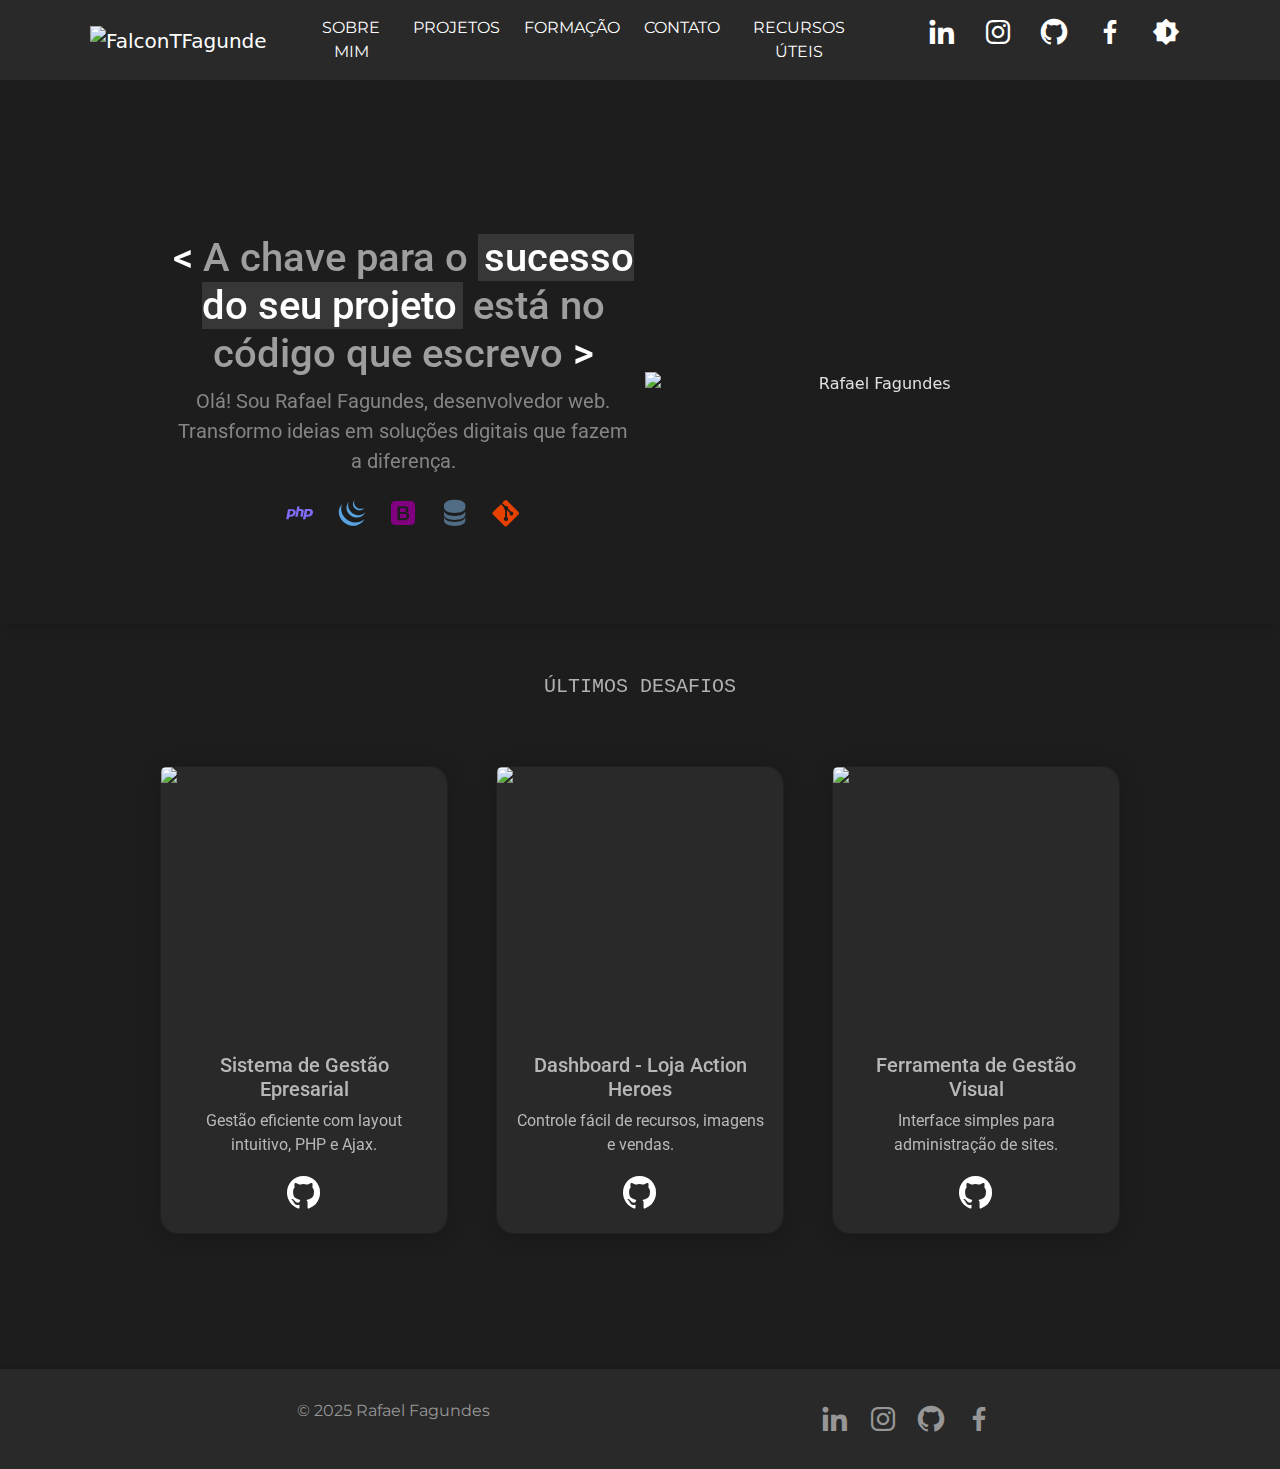
==== index.html @ e162c9b9 "Criando logica de transição páginas de forma limpa, organizando código" ====
<!DOCTYPE html>
<html lang="pt-BR">

<head>
  <meta charset="UTF-8">
  <meta name="viewport" content="width=device-width, initial-scale=1.0">
  <title>Fagundes</title>

  <!-- link font Montserrat -->
  <link href="https://fonts.googleapis.com/css2?family=Montserrat:wght@400;600&display=swap" rel="stylesheet">

  <!-- link font roboto -->
  <link href="https://fonts.googleapis.com/css2?family=Roboto:wght@400;500;700&display=swap" rel="stylesheet">

  <!-- boxicons -->
  <link href='https://unpkg.com/boxicons@2.1.4/css/boxicons.min.css' rel='stylesheet'>

  <!-- AOS Animation -->
  <link href="https://unpkg.com/aos@2.3.1/dist/aos.css" rel="stylesheet">

  <!-- link favicon rafael.f -->
  <link rel="shortcut icon" href="./assets/icons/Rafael-Fagundes-Icone.ico" type="image/x-icon">

  <!-- Link Booststrap css-->
  <link href="https://cdn.jsdelivr.net/npm/bootstrap@5.3.3/dist/css/bootstrap.min.css" rel="stylesheet"
    integrity="sha384-QWTKZyjpPEjISv5WaRU9OFeRpok6YctnYmDr5pNlyT2bRjXh0JMhjY6hW+ALEwIH" crossorigin="anonymous">

  <!-- link css -->
  <link rel="stylesheet" href="assets/css/style.css">
</head>

<body class="dark-mode">

  <header class="container-fluid" style="background-color: black;">
    <div class="container text-center" style="background-color: black;">
      <nav class="navbar navbar-expand-lg navbar-dark p-2">
        <a class="navbar-brand" href="/my-portfolio/index.html">
          <img src="assets/img/falconImg.png" alt="FalconTFagundes" height="70" width="70">
        </a>
        <button class="navbar-toggler" type="button" data-bs-toggle="collapse" data-bs-target="#navbarNav"
          aria-controls="navbarNav" aria-expanded="false" aria-label="Toggle navigation">
          <span class="navbar-toggler-icon"></span>
        </button>
        <div class="collapse navbar-collapse justify-content-center" id="navbarNav">
          <ul class="navbar-nav p-2">
            <li class="nav-item ms-4">
              <a class="navTitles" href="#sobre" onclick="">SOBRE MIM</a>
            </li>
            <li class="nav-item ms-4">
              <a class="navTitles" href="#projetos" onclick="">PROJETOS</a>
            </li>
            <li class="nav-item ms-4">
              <a class="navTitles" href="#serviços" onclick="">FORMAÇÃO</a>
            </li>
            <li class="nav-item ms-4">
              <a class="navTitles" href="#contato" onclick="">CONTATO</a>
            </li>
            <li class="nav-item ms-4 me-5">
              <a class="navTitles" href="pages/recursos.html" onclick="">RECURSOS ÚTEIS </a>
            </li>
            <li class="nav-item ms-4">
              <a class="navTitles" href="https://www.linkedin.com/in/rafael-fagundes-518974258" target="_blank"
                onclick="successTransition('Linkedin', event)">
                <i class='bx bxl-linkedin fs-2'></i>
              </a>
            </li>
            <li class="nav-item ms-4">
              <a class="navTitles " href="https://www.instagram.com/fagundes.icm/?hl=pt-br" target="_blank"
                onclick="successTransition('Instagram', event)">
                <i class='bx bxl-instagram fs-2'></i>
              </a>
            </li>
            <li class="nav-item ms-4">
              <a class="navTitles" href="https://github.com/FalconTFagundes" target="_blank"
                onclick="successTransition('Github', event)">
                <i class='bx bxl-github fs-2'></i>
              </a>
            </li>
            <li class="nav-item ms-4">
              <a class="navTitles" href="https://www.facebook.com/profile.php?id=100013959692622" target="_blank"
                onclick="successTransition('Facebook', event)">
                <i class='bx bxl-facebook fs-2'></i>
              </a>
            </li>
            <li class="nav-item ms-4">
              <i id="toggle-dark-mode" class='bx bxs-brightness-half fs-2 navTitles'></i>
            </li>
          </ul>
        </div>
      </nav>
    </div>
  </header>

  <main>
    <div class="container-fluid shadow-custom">
      <div class="container text-center">
        <div class="row">
          <div class="col">
            <div class="hero-section">
              <div class="hero-text text-center" data-aos="zoom-out" data-aos-duration="3000" data-aos-delay="1000">
                <h1 class="fs-1 fs-md-3">
                  <span class="spanCentral" style="color: gray;">
                    < </span> A chave para o <span
                        style="background-color: rgba(66, 66, 66, 0.73); padding: 0 6px; color: white;">sucesso do seu
                        projeto</span> está no código que escrevo <span class="spanCentral" style="color: gray;"> >
                      </span>
                </h1>
                <p class="fs-5">Olá! Sou Rafael Fagundes, desenvolvedor web. Transformo ideias em soluções digitais que
                  fazem a diferença.</p>
                <span class="badge" style="color:rgb(126, 108, 247); background: none;"><i
                    class='bx bxl-php fs-2'></i></span>
                <span class="badge" style="color:rgb(89, 164, 224); background: none;"><i
                    class='bx bxl-jquery fs-2'></i></span>
                <span class="badge" style="color: purple; background: none;"><i
                    class='bx bxl-bootstrap fs-2'></i></span>
                <span class="badge" style="color:rgb(81, 109, 134); background: none;"><i
                    class='bx bxs-data fs-2'></i></span>
                <span class="badge" style="color:rgb(231, 65, 0); background: none;"><i
                    class='bx bxl-git fs-2'></i></span>

              </div>
              <div class="hero-image moving-element" data-aos="fade-up" data-aos-duration="3000" data-aos-delay="1050">
                <img src="assets/img/rafaelFagundes.png" alt="Rafael Fagundes" class="img-fluid">
              </div>
            </div>
          </div>
        </div>
      </div>
    </div>

    <p class="font-monospace fs-5 mt-5 text-center text-custom" data-aos="fade-up" data-aos-duration="1000"> ÚLTIMOS
      DESAFIOS </p>

    <!-- card projetos recentes -->
    <div class="container projetosRecentes text-center d-flex justify-content-center">
      <div class="row">
        <div class="col g-5">
          <div class="card custom-card" style="width: 18rem;" data-aos="zoom-out" data-aos-duration="2000"
            data-aos-delay="300">
            <img src="assets/img/projects/divinoSabor.png" class="card-img-top" alt="...">
            <div class="card-body">
              <h5 class="card-title">Sistema de Gestão Epresarial</h5>
              <p class="card-text">Gestão eficiente com layout intuitivo, PHP e Ajax.</p>
              <a href="https://github.com/FalconTFagundes/tcc-DivinoSabor" target="_blank">
                <i class='bx bxl-github fs-1 gitCard'></i>
              </a>
            </div>
          </div>
        </div>
        <div class="col g-5">
          <div class="card custom-card" style="width: 18rem;" data-aos="zoom-out" data-aos-duration="2000"
            data-aos-delay="300">
            <img src="assets/img/projects/actionHeroes.PNG" class="card-img-top" alt="...">
            <div class="card-body">
              <h5 class="card-title">Dashboard - Loja Action Heroes</h5>
              <p class="card-text">Controle fácil de recursos, imagens e vendas.</p>
              <a href="https://github.com/FalconTFagundes/actionHeroes-AND-dashboard" target="_blank">
                <i class='bx bxl-github fs-1 gitCard'></i>
              </a>
            </div>
          </div>
        </div>
        <div class="col g-5">
          <div class="card custom-card" style="width: 18rem;" data-aos="zoom-out" data-aos-duration="2000"
            data-aos-delay="300">
            <img src="assets/img/projects/dashboardAjax.PNG" class="card-img-top" alt="...">
            <div class="card-body">
              <h5 class="card-title">Ferramenta de Gestão Visual</h5>
              <p class="card-text">Interface simples para administração de sites.</p>
              <a href="https://github.com/FalconTFagundes/AJAX-Dashboard" target="_blank">
                <i class='bx bxl-github fs-1 gitCard'></i>
              </a>
            </div>
          </div>
        </div>
      </div>
    </div>
  </main>



  <footer class="text-justify ">
    <div class="container">
      <p class="footer-contet">&copy; 2025 Rafael Fagundes</p>
    </div>

    <!-- Ícones sociais -->
    <div class="social-links" id="social-links-id">
      <a class="social-links" href="https://www.linkedin.com/in/rafael-fagundes-518974258" target="_blank"
        onclick="successTransition('Linkedin', event)">
        <i class='bx bxl-linkedin fs-2'></i>
      </a>
      <a class="social-links" href="https://www.instagram.com/fagundes.icm/?hl=pt-br" target="_blank"
        onclick="successTransition('Instagram', event)">
        <i class='bx bxl-instagram fs-2 ms-3'></i>
      </a>
      <a class="social-links" href="https://github.com/FalconTFagundes" target="_blank"
        onclick="successTransition('Github', event)">
        <i class='bx bxl-github fs-2 ms-3'></i>
      </a>
      <a class="social-links" href="https://www.facebook.com/profile.php?id=100013959692622" target="_blank"
        onclick="successTransition('Facebook', event)">
        <i class='bx bxl-facebook fs-2 ms-3'></i>
      </a>
    </div>
  </footer>




  <!-- JS -->
  <script src="assets/js/func.js"></script>

  <!-- Linkk bootstrap js + popper -->
  <script src="https://cdn.jsdelivr.net/npm/@popperjs/core@2.11.8/dist/umd/popper.min.js"
    integrity="sha384-I7E8VVD/ismYTF4hNIPjVp/Zjvgyol6VFvRkX/vR+Vc4jQkC+hVqc2pM8ODewa9r"
    crossorigin="anonymous"></script>
  <script src="https://cdn.jsdelivr.net/npm/bootstrap@5.3.3/dist/js/bootstrap.min.js"
    integrity="sha384-0pUGZvbkm6XF6gxjEnlmuGrJXVbNuzT9qBBavbLwCsOGabYfZo0T0to5eqruptLy"
    crossorigin="anonymous"></script>

  <!-- sweetalert -->
  <script src="https://cdn.jsdelivr.net/npm/sweetalert2@11"></script>

  <!-- AOS Animation JS -->
  <script src="https://unpkg.com/aos@2.3.1/dist/aos.js"></script>

  <!-- Iniciando o AOS Animation -->
  <script>
    AOS.init(); 
  </script>

</body>

</html>
---- assets/css/style.css ----
/* modo escuro */
body.dark-mode {
  background-color: #121212f3;
  color: #e0e0e0;
}

body.dark-mode .navTitles{
  color: rgb(255, 255, 255);
}

body.dark-mode .navTitles:hover{
    color: rgb(105, 105, 105) !important;

}
body.dark-mode header {
  background-color: rgb(41, 41, 41) !important;
}

body.dark-mode header .container {
  background-color: rgb(41, 41, 41) !important;
}


body.dark-mode nav{
  background-color: rgb(41, 41, 41) !important;
}


body.dark-mode .navTitles:hover {
  color: rgb(226, 226, 226);
}

body.dark-mode .hero-text {
  color: rgb(133, 133, 133);

}

body.dark-mode .hero-text h1 {
  color: rgb(158, 158, 158);
}

body.dark-mode .hero-text .spanCentral{
  color: white !important;
}

body.dark-mode .custom-card{
  background-color: rgb(41, 41, 41) !important;
}

body.dark-mode .card-title {
 color: rgb(184, 184, 184) !important;
}

body.dark-mode .card-text {
  color: rgb(184, 184, 184) !important;
 }
 
body.dark-mode .gitCard{
  color: white;
  transition-duration: 0.3s;
}

body.dark-mode .gitCard:hover{
  color: gray;
  transition-duration: 0.3s;
}

body.dark-mode footer{
  background-color: rgb(41, 41, 41) !important;
}

body.dark-mode footer .social-links:hover{
  color: white;
}

/* fim modo escuro */

@keyframes fadeDescendo {
  from {
    opacity: 0;
    transform: translateY(-120px);
  }

  to {
    opacity: 1;
    transform: translateY(0);
  }
}


@keyframes fadeLado {
  from {
    opacity: 0;
    transform: translateX(-500px);
    
  }

  to {
    opacity: 1;
    transform: translateX(0);
  }
}


header {
  animation: fadeDescendo 2s ease;
  
}



.navTitles {
  color: rgb(255, 255, 255);
  transition-duration: 0.3s;
  font-size: medium;
  outline: none;
  text-decoration: none;
  font-family: 'Montserrat', sans-serif;
}



.navTitles:hover {
  color: rgb(146, 142, 142);
}


.navbar-brand img {
  transition: transform 0.3s ease, filter 0.3s ease;
}

.navbar-brand img:hover {
  filter: brightness(0.6);
}

.hero-section {
  display: flex;
  align-items: center;
  height: 30rem;
  padding: 0 8%;
  overflow: hidden;
  margin-top: 4rem; 

}

.shadow-custom {
  box-shadow: 0px 5px 10px -5px rgba(0, 0, 0, 0.3);
}


.custom-card{
  box-shadow: 0 2px 20px rgba(0, 0, 0, 0.2);
  border-radius: 2vh;
}



.hero-image {
  flex: 1;
  display: flex;
  justify-content: center;
  align-items: center;
  border-radius: 15px;


}

.hero-image img {
  width: 100%;
  height: 100%;
  object-fit: cover;



}

.hero-text {
  flex: 1;
  margin-right: 1%;
  color: rgb(122, 122, 122);
  font-family: 'Roboto', sans-serif;
}

.hero-text h1 {
  color: rgb(0, 0, 0);
}


footer {
  background-color: rgb(247, 245, 245);
  box-shadow: 0 -2px 4px rgba(0, 0, 0, 0.1);
  display: flex;
  justify-content: space-between; 
  align-items: center; 
  padding: 30px 15px;
  margin-top: 15vh;

}

footer .social-links {
  display: flex;
  color: rgb(151, 151, 151);
  text-decoration: none;
  transition-duration: 0.3s;

 
}

footer .social-links:hover{
  color: rgb(0, 0, 0);
  transition-duration: 0.3s;
}

footer p {
  font-family: 'Montserrat', sans-serif;
  color: rgb(151, 151, 151);
  width: 40%;
}

.footer-contet{
  margin-left: 30vh;
}

#social-links-id{
  margin-right: 30vh;

}

.text-custom{
  color: rgb(177, 177, 177);
}

.card-img-top {
  height: 30vh; 
  width: auto;
  object-fit:contain; 
}

.projetosRecentes{
  font-family: 'Roboto', sans-serif;
}

.projetosRecentes a{
  color: black;
  transition-duration: 0.3s;

}

.projetosRecentes a:hover{
  color: rgb(116, 116, 116);
  transition-duration: 0.3s;
}
@keyframes pulso {
  0% {
    transform: scale(1);
  }
  50% {
    transform: scale(1.2);
  }
  100% {
    transform: scale(1);
  }
}

.badge {
  display: inline-block;
  animation: pulso 1.5s ease-in-out infinite;
}
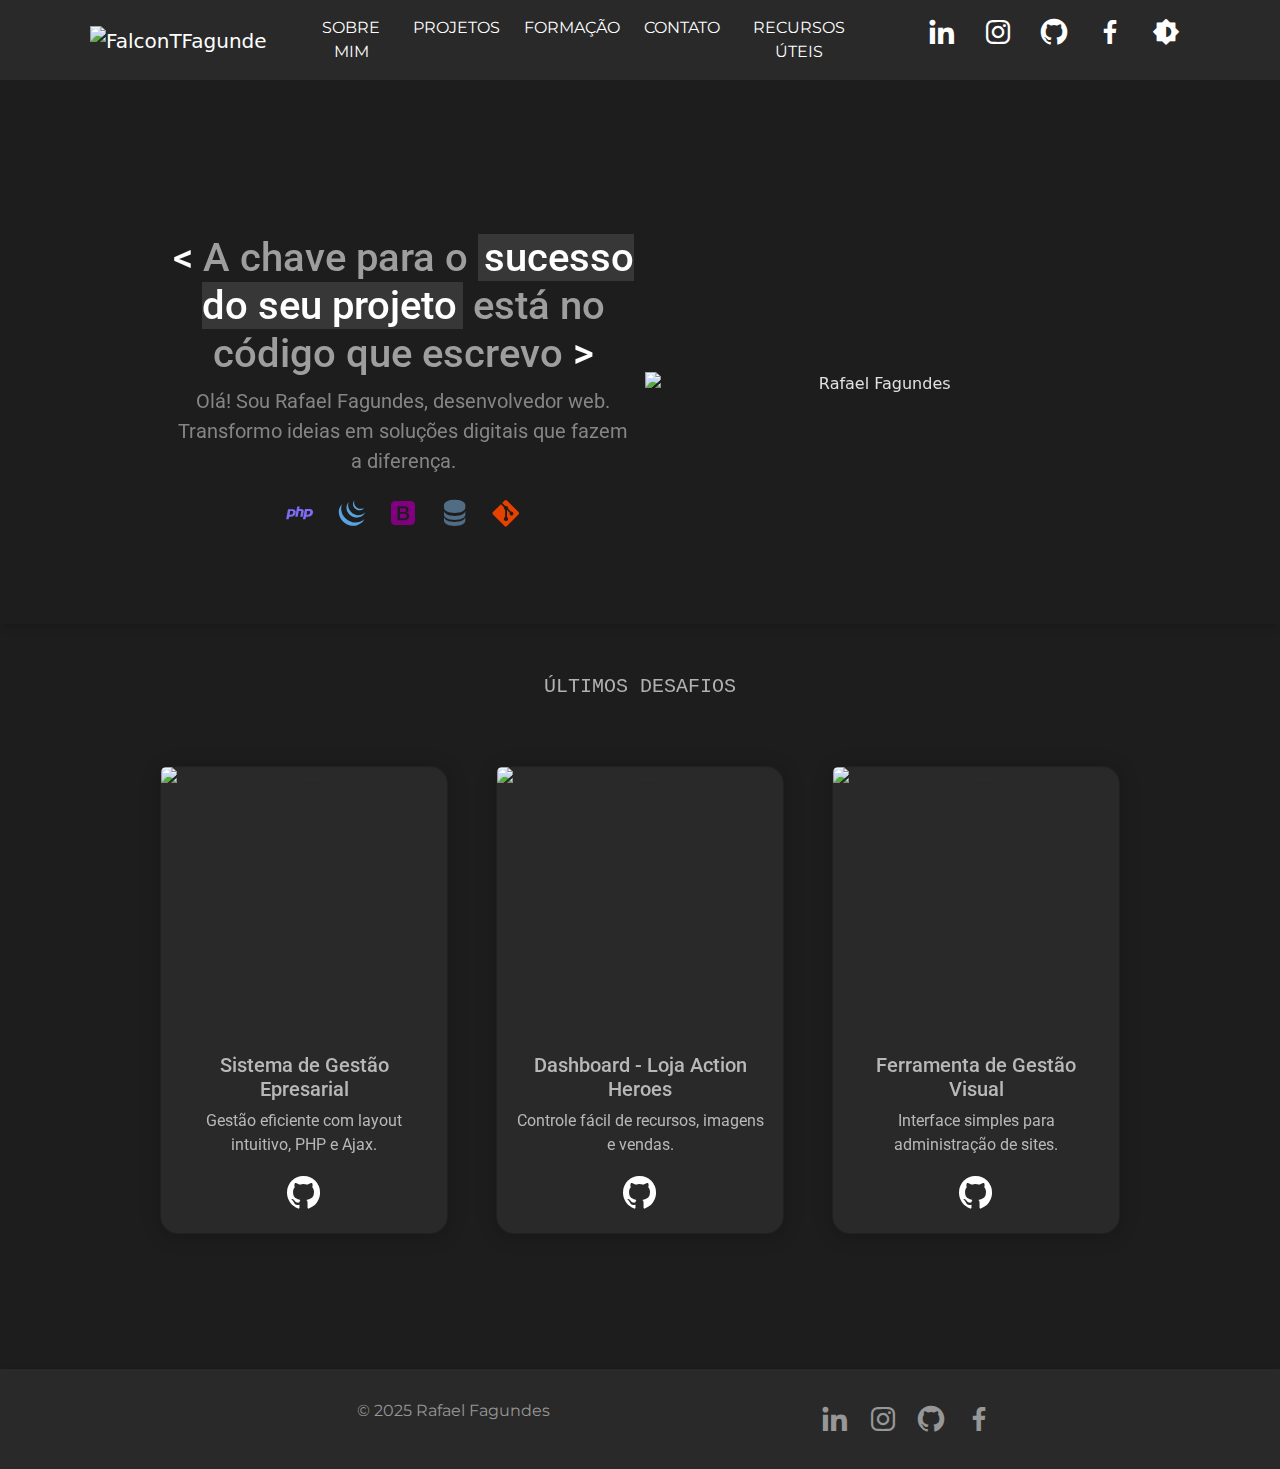
==== commit c9555b42: "corrigindo detalhes" ====
--- a/index.html
+++ b/index.html
@@ -44,16 +44,16 @@
         <div class="collapse navbar-collapse justify-content-center" id="navbarNav">
           <ul class="navbar-nav p-2">
             <li class="nav-item ms-4">
-              <a class="navTitles" href="#sobre" onclick="">SOBRE MIM</a>
-            </li>
-            <li class="nav-item ms-4">
-              <a class="navTitles" href="#projetos" onclick="">PROJETOS</a>
-            </li>
-            <li class="nav-item ms-4">
-              <a class="navTitles" href="#serviços" onclick="">FORMAÇÃO</a>
-            </li>
-            <li class="nav-item ms-4">
-              <a class="navTitles" href="#contato" onclick="">CONTATO</a>
+              <a class="navTitles" href="pages/sobre.html" onclick="">SOBRE MIM</a>
+            </li>
+            <li class="nav-item ms-4">
+              <a class="navTitles" href="pages/projetos.html" onclick="">PROJETOS</a>
+            </li>
+            <li class="nav-item ms-4">
+              <a class="navTitles" href="pages/formacao.html" onclick="">FORMAÇÃO</a>
+            </li>
+            <li class="nav-item ms-4">
+              <a class="navTitles" href="pages/contato.html" onclick="">CONTATO</a>
             </li>
             <li class="nav-item ms-4 me-5">
               <a class="navTitles" href="pages/recursos.html" onclick="">RECURSOS ÚTEIS </a>
@@ -179,13 +179,13 @@
 
 
 
-  <footer class="text-justify ">
-    <div class="container">
+  <footer>
+    <div class="container" style="text-align: center;">
       <p class="footer-contet">&copy; 2025 Rafael Fagundes</p>
     </div>
 
     <!-- Ícones sociais -->
-    <div class="social-links" id="social-links-id">
+    <div class="social-links" id="social-links-id" style="display: flex; justify-content: center; align-items: center;">
       <a class="social-links" href="https://www.linkedin.com/in/rafael-fagundes-518974258" target="_blank"
         onclick="successTransition('Linkedin', event)">
         <i class='bx bxl-linkedin fs-2'></i>
@@ -203,7 +203,7 @@
         <i class='bx bxl-facebook fs-2 ms-3'></i>
       </a>
     </div>
-  </footer>
+</footer>
 
 
 
--- a/assets/css/style.css
+++ b/assets/css/style.css
@@ -4,14 +4,15 @@
   color: #e0e0e0;
 }
 
-body.dark-mode .navTitles{
+body.dark-mode .navTitles {
   color: rgb(255, 255, 255);
 }
 
-body.dark-mode .navTitles:hover{
-    color: rgb(105, 105, 105) !important;
-
-}
+body.dark-mode .navTitles:hover {
+  color: rgb(105, 105, 105) !important;
+
+}
+
 body.dark-mode header {
   background-color: rgb(41, 41, 41) !important;
 }
@@ -21,7 +22,7 @@
 }
 
 
-body.dark-mode nav{
+body.dark-mode nav {
   background-color: rgb(41, 41, 41) !important;
 }
 
@@ -39,37 +40,37 @@
   color: rgb(158, 158, 158);
 }
 
-body.dark-mode .hero-text .spanCentral{
+body.dark-mode .hero-text .spanCentral {
   color: white !important;
 }
 
-body.dark-mode .custom-card{
+body.dark-mode .custom-card {
   background-color: rgb(41, 41, 41) !important;
 }
 
 body.dark-mode .card-title {
- color: rgb(184, 184, 184) !important;
+  color: rgb(184, 184, 184) !important;
 }
 
 body.dark-mode .card-text {
   color: rgb(184, 184, 184) !important;
- }
- 
-body.dark-mode .gitCard{
+}
+
+body.dark-mode .gitCard {
   color: white;
   transition-duration: 0.3s;
 }
 
-body.dark-mode .gitCard:hover{
+body.dark-mode .gitCard:hover {
   color: gray;
   transition-duration: 0.3s;
 }
 
-body.dark-mode footer{
-  background-color: rgb(41, 41, 41) !important;
-}
-
-body.dark-mode footer .social-links:hover{
+body.dark-mode footer {
+  background-color: rgb(41, 41, 41) !important;
+}
+
+body.dark-mode footer .social-links:hover {
   color: white;
 }
 
@@ -92,7 +93,7 @@
   from {
     opacity: 0;
     transform: translateX(-500px);
-    
+
   }
 
   to {
@@ -104,9 +105,8 @@
 
 header {
   animation: fadeDescendo 2s ease;
-  
-}
-
+
+}
 
 
 .navTitles {
@@ -119,7 +119,6 @@
 }
 
 
-
 .navTitles:hover {
   color: rgb(146, 142, 142);
 }
@@ -132,6 +131,18 @@
 .navbar-brand img:hover {
   filter: brightness(0.6);
 }
+
+
+.shadow-custom {
+  box-shadow: 0px 5px 10px -5px rgba(0, 0, 0, 0.3);
+}
+
+
+.custom-card {
+  box-shadow: 0 2px 20px rgba(0, 0, 0, 0.2);
+  border-radius: 2vh;
+}
+
 
 .hero-section {
   display: flex;
@@ -139,21 +150,9 @@
   height: 30rem;
   padding: 0 8%;
   overflow: hidden;
-  margin-top: 4rem; 
-
-}
-
-.shadow-custom {
-  box-shadow: 0px 5px 10px -5px rgba(0, 0, 0, 0.3);
-}
-
-
-.custom-card{
-  box-shadow: 0 2px 20px rgba(0, 0, 0, 0.2);
-  border-radius: 2vh;
-}
-
-
+  margin-top: 4rem;
+
+}
 
 .hero-image {
   flex: 1;
@@ -171,7 +170,6 @@
   object-fit: cover;
 
 
-
 }
 
 .hero-text {
@@ -190,8 +188,8 @@
   background-color: rgb(247, 245, 245);
   box-shadow: 0 -2px 4px rgba(0, 0, 0, 0.1);
   display: flex;
-  justify-content: space-between; 
-  align-items: center; 
+  justify-content: space-between;
+  align-items: center;
   padding: 30px 15px;
   margin-top: 15vh;
 
@@ -203,10 +201,10 @@
   text-decoration: none;
   transition-duration: 0.3s;
 
- 
-}
-
-footer .social-links:hover{
+
+}
+
+footer .social-links:hover {
   color: rgb(0, 0, 0);
   transition-duration: 0.3s;
 }
@@ -217,46 +215,49 @@
   width: 40%;
 }
 
-.footer-contet{
+.footer-contet {
   margin-left: 30vh;
 }
 
-#social-links-id{
+#social-links-id {
   margin-right: 30vh;
 
 }
 
-.text-custom{
+.text-custom {
   color: rgb(177, 177, 177);
 }
 
 .card-img-top {
-  height: 30vh; 
+  height: 30vh;
   width: auto;
-  object-fit:contain; 
-}
-
-.projetosRecentes{
+  object-fit: contain;
+}
+
+.projetosRecentes {
   font-family: 'Roboto', sans-serif;
 }
 
-.projetosRecentes a{
+.projetosRecentes a {
   color: black;
   transition-duration: 0.3s;
 
 }
 
-.projetosRecentes a:hover{
+.projetosRecentes a:hover {
   color: rgb(116, 116, 116);
   transition-duration: 0.3s;
 }
+
 @keyframes pulso {
   0% {
     transform: scale(1);
   }
+
   50% {
     transform: scale(1.2);
   }
+
   100% {
     transform: scale(1);
   }
@@ -270,5 +271,75 @@
 
 
 
-
-
+/* RESPONSIVIDADE MOBILE */
+
+@media (max-width: 1024px) {
+
+  nav img {
+    height: 60px !important;
+    width: 60px !important;
+  }
+
+  .nav-item{
+    margin: 0 !important;
+    font-size: 30px !important;
+    padding: 0px;
+  }
+
+  .nav-item i{
+    font-size: 40px !important; 
+
+  }
+
+  .hero-image {
+    flex: 1;
+    display: flex;
+    justify-content: center;
+    align-items: center;
+    border-radius: 15px;
+
+
+  }
+
+  .hero-image img {
+    transform: scale(1.3) !important;
+    margin-left: 20px;
+
+  }
+
+  .hero-text h1 {
+    font-size: 24px !important;
+
+  }
+
+  .hero-text p {
+    font-size: 15px !important;
+
+  }
+
+  .projetosRecentes .row {
+    display: block; 
+  }
+
+  .footer-contet {
+    width: 230px;
+    margin-left: 0;
+    font-size: small;
+    justify-content: center;
+  }
+  
+
+}
+
+@media (max-width: 1366){
+  .footer-contet {
+    width: 250px;
+    margin-left: 0;
+    font-size: small;
+    justify-content: center;
+    
+  }
+
+  
+  
+}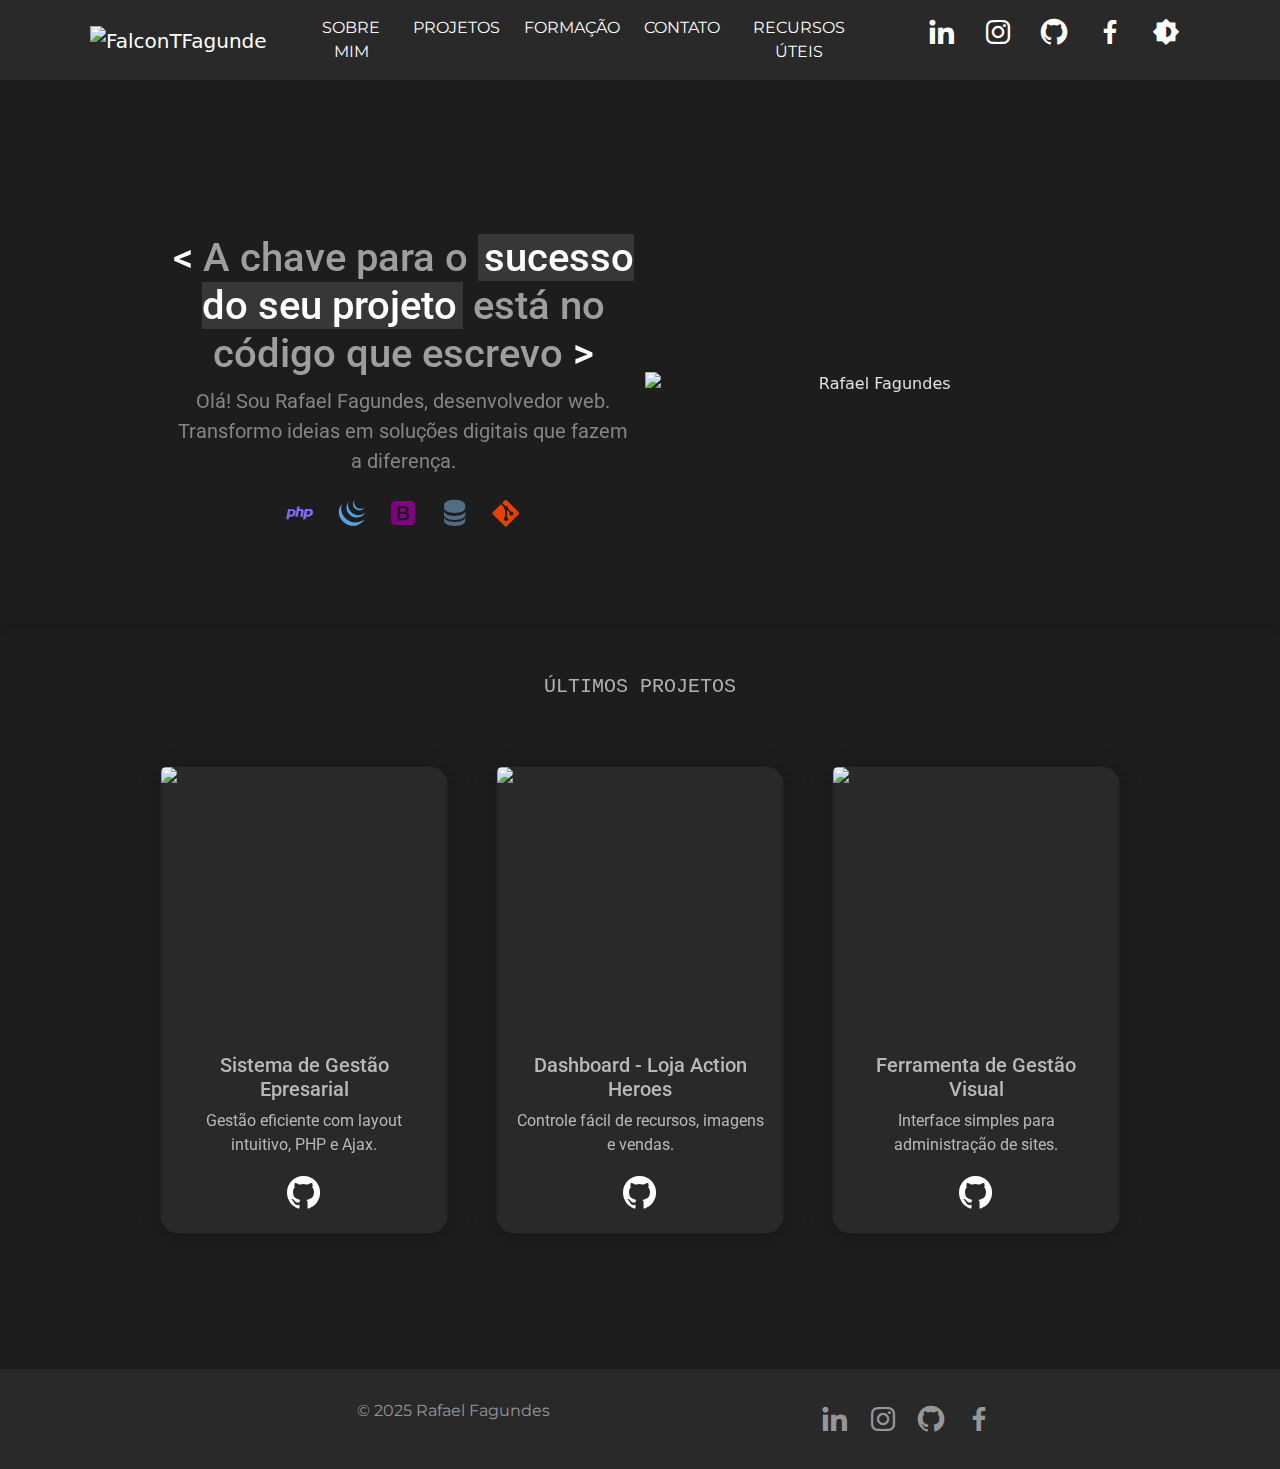
==== commit 81edf7e2: "alterando tempo de aparecimento informações iniciais" ====
--- a/index.html
+++ b/index.html
@@ -97,7 +97,7 @@
         <div class="row">
           <div class="col">
             <div class="hero-section">
-              <div class="hero-text text-center" data-aos="zoom-out" data-aos-duration="3000" data-aos-delay="1000">
+              <div class="hero-text text-center" data-aos="zoom-out" data-aos-duration="2500" data-aos-delay="2500">
                 <h1 class="fs-1 fs-md-3">
                   <span class="spanCentral" style="color: gray;">
                     < </span> A chave para o <span
@@ -119,7 +119,7 @@
                     class='bx bxl-git fs-2'></i></span>
 
               </div>
-              <div class="hero-image moving-element" data-aos="fade-up" data-aos-duration="3000" data-aos-delay="1050">
+              <div class="hero-image moving-element" data-aos="fade-up" data-aos-duration="2500" data-aos-delay="2500">
                 <img src="assets/img/rafaelFagundes.png" alt="Rafael Fagundes" class="img-fluid">
               </div>
             </div>
@@ -129,7 +129,7 @@
     </div>
 
     <p class="font-monospace fs-5 mt-5 text-center text-custom" data-aos="fade-up" data-aos-duration="1000"> ÚLTIMOS
-      DESAFIOS </p>
+      PROJETOS </p>
 
     <!-- card projetos recentes -->
     <div class="container projetosRecentes text-center d-flex justify-content-center">
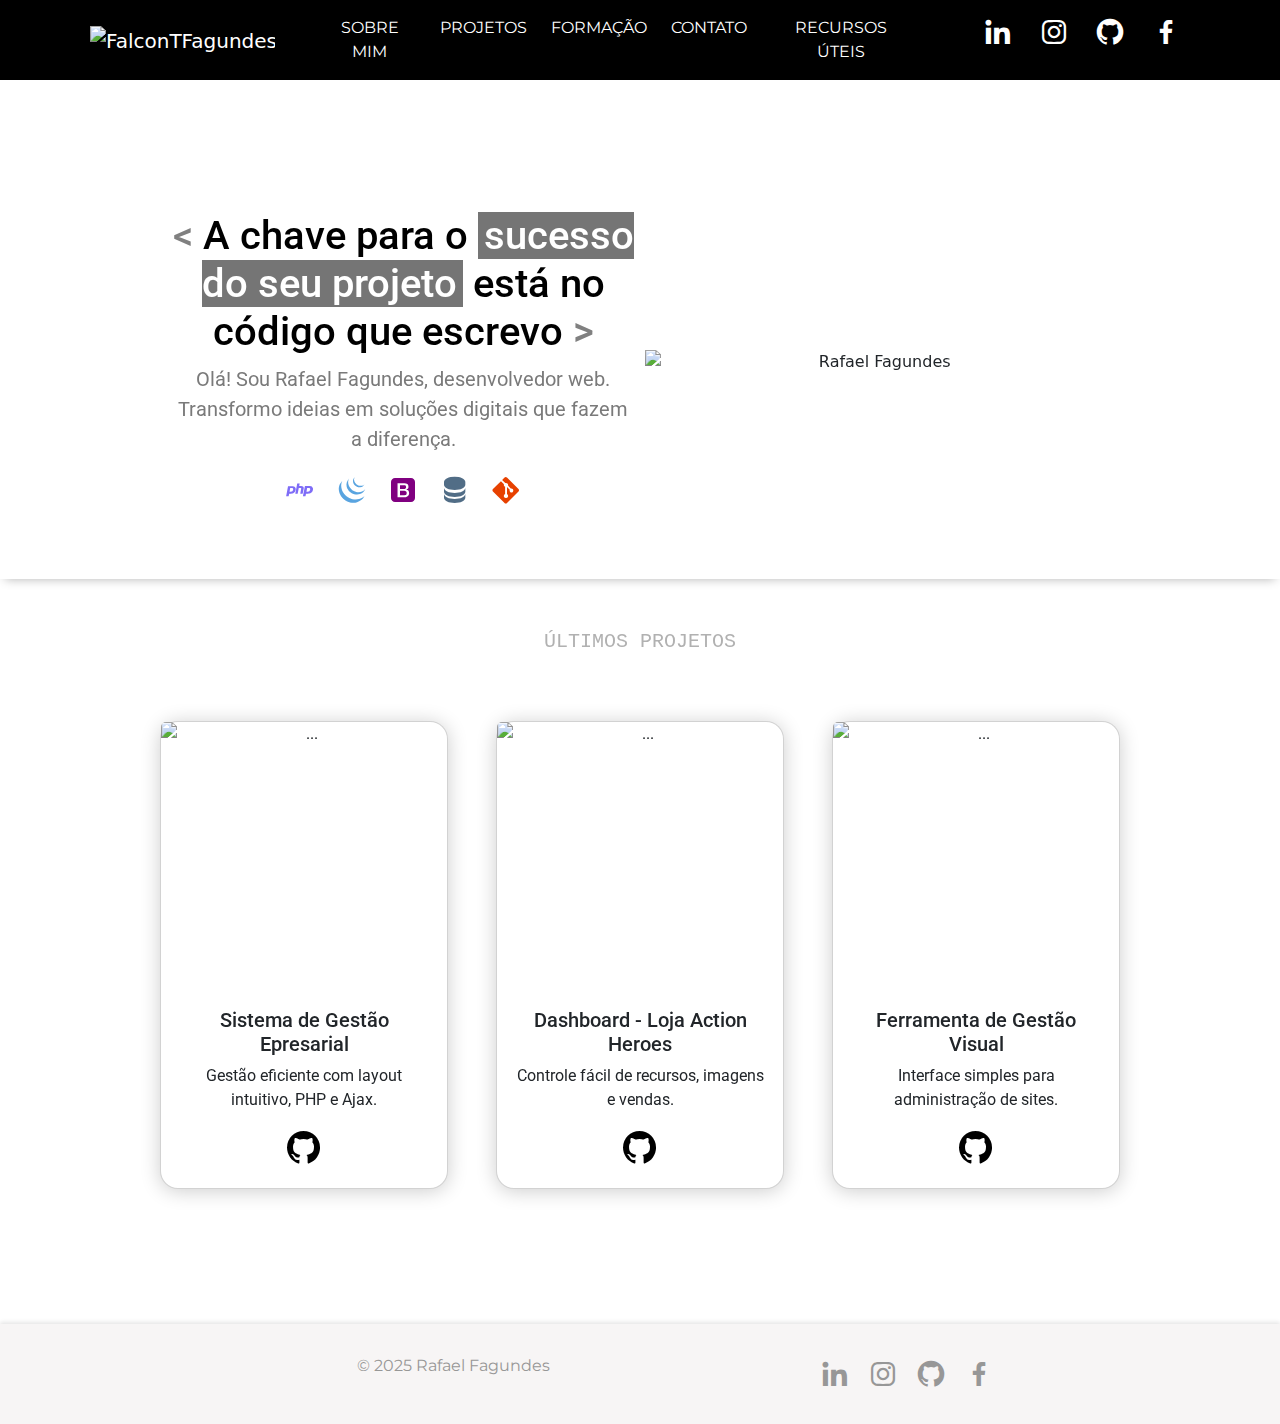
==== commit a3173a8d: "Padronização - Desabilitando modo escuro" ====
--- a/index.html
+++ b/index.html
@@ -82,9 +82,13 @@
                 <i class='bx bxl-facebook fs-2'></i>
               </a>
             </li>
-            <li class="nav-item ms-4">
+
+            <!-- btn modo escuro - DESABILITADO -->
+
+           <!--  <li class="nav-item ms-4">
               <i id="toggle-dark-mode" class='bx bxs-brightness-half fs-2 navTitles'></i>
-            </li>
+            </li> -->
+            
           </ul>
         </div>
       </nav>
--- a/assets/css/style.css
+++ b/assets/css/style.css
@@ -1,5 +1,6 @@
-/* modo escuro */
-body.dark-mode {
+/* modo escuro - DESABILITADO */
+
+/* body.dark-mode {
   background-color: #121212f3;
   color: #e0e0e0;
 }
@@ -72,7 +73,7 @@
 
 body.dark-mode footer .social-links:hover {
   color: white;
-}
+} */
 
 /* fim modo escuro */
 
@@ -147,7 +148,7 @@
 .hero-section {
   display: flex;
   align-items: center;
-  height: 30rem;
+  height: 27.2rem;
   padding: 0 8%;
   overflow: hidden;
   margin-top: 4rem;
@@ -268,6 +269,31 @@
   animation: pulso 1.5s ease-in-out infinite;
 }
 
+/* guia recursos úteis */
+
+#textoRecursos {
+  text-align: right;
+  font-family: 'Roboto', sans-serif;
+}
+
+#tituloRecursos {
+  font-family: 'roboto', sans-serif;
+  font-weight: bold;
+  text-align: right;
+  font-size: 60px;
+}
+
+
+
+
+
+
+
+
+
+
+
+
 
 
 
@@ -280,14 +306,14 @@
     width: 60px !important;
   }
 
-  .nav-item{
+  .nav-item {
     margin: 0 !important;
     font-size: 30px !important;
     padding: 0px;
   }
 
-  .nav-item i{
-    font-size: 40px !important; 
+  .nav-item i {
+    font-size: 40px !important;
 
   }
 
@@ -318,7 +344,7 @@
   }
 
   .projetosRecentes .row {
-    display: block; 
+    display: block;
   }
 
   .footer-contet {
@@ -327,19 +353,19 @@
     font-size: small;
     justify-content: center;
   }
-  
-
-}
-
-@media (max-width: 1366){
+
+
+}
+
+@media (max-width: 1366) {
   .footer-contet {
     width: 250px;
     margin-left: 0;
     font-size: small;
     justify-content: center;
-    
-  }
-
-  
-  
+
+  }
+
+
+
 }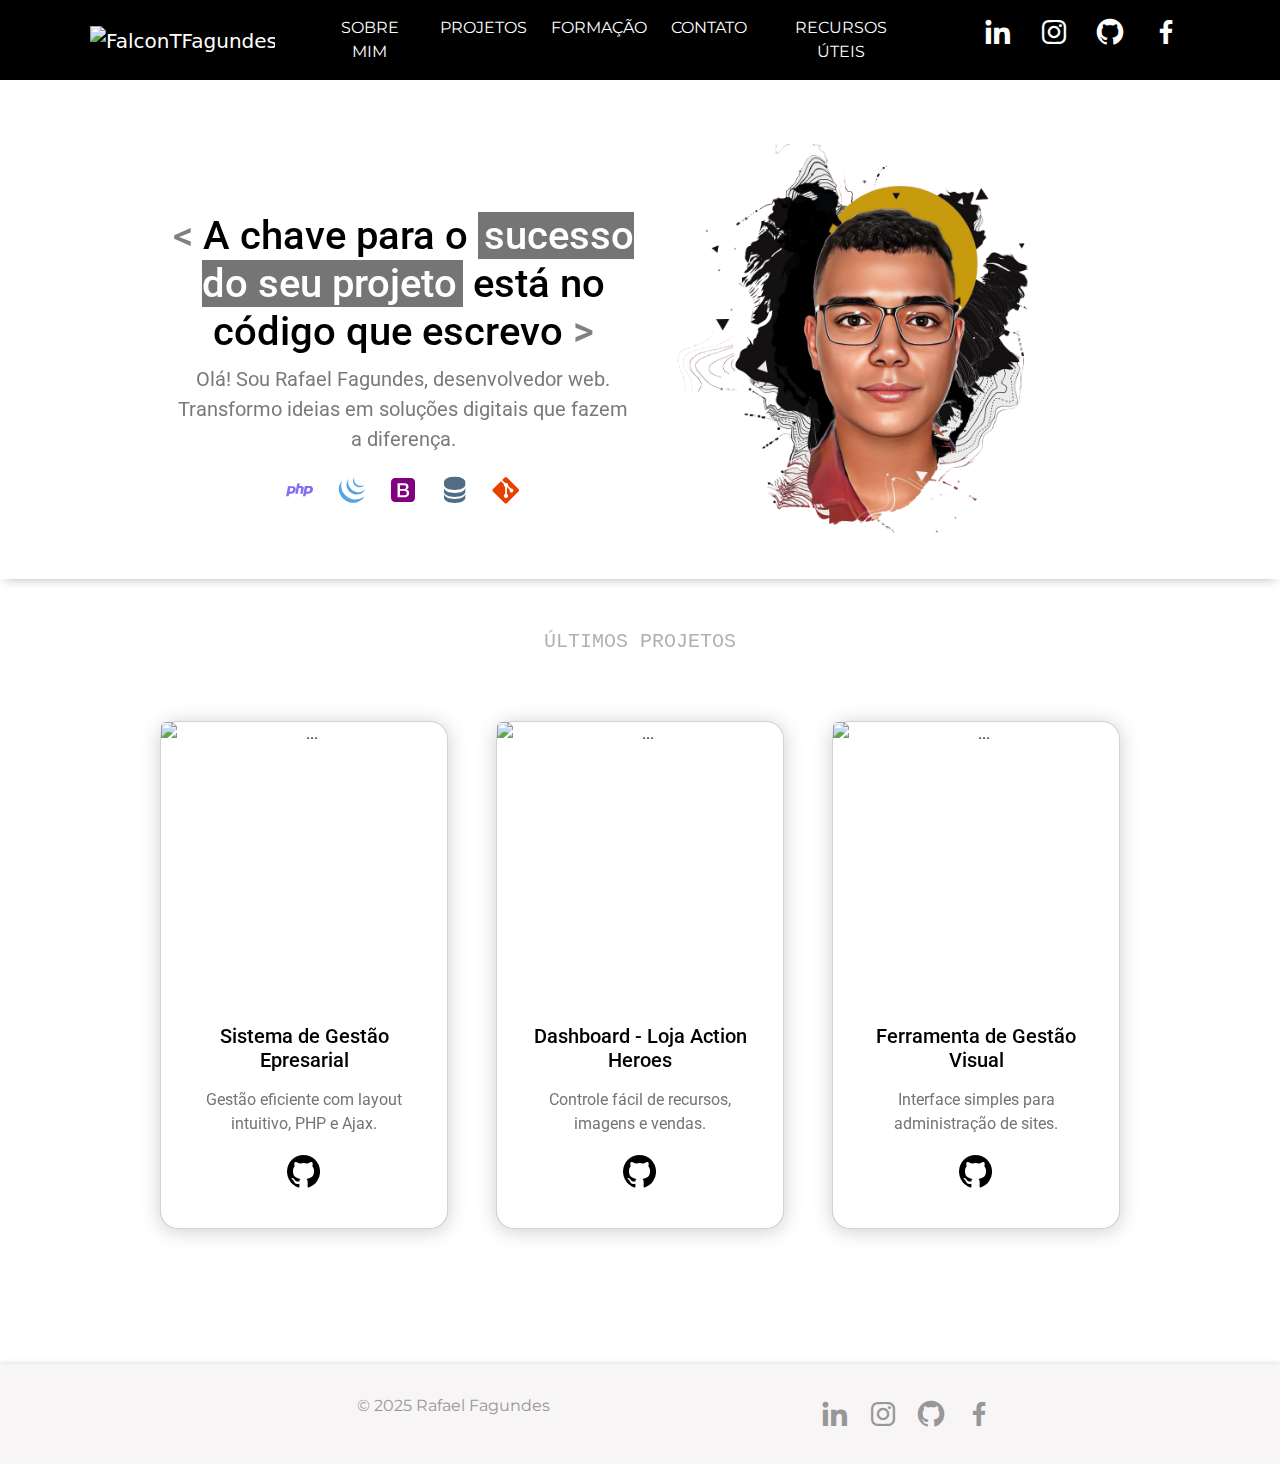
==== commit 9c64919e: "finalizando aba about - adicionando gráficos e sessão de livros" ====
--- a/index.html
+++ b/index.html
@@ -29,7 +29,7 @@
   <link rel="stylesheet" href="assets/css/style.css">
 </head>
 
-<body class="dark-mode">
+<body>
 
   <header class="container-fluid" style="background-color: black;">
     <div class="container text-center" style="background-color: black;">
@@ -83,12 +83,6 @@
               </a>
             </li>
 
-            <!-- btn modo escuro - DESABILITADO -->
-
-           <!--  <li class="nav-item ms-4">
-              <i id="toggle-dark-mode" class='bx bxs-brightness-half fs-2 navTitles'></i>
-            </li> -->
-            
           </ul>
         </div>
       </nav>
@@ -101,7 +95,7 @@
         <div class="row">
           <div class="col">
             <div class="hero-section">
-              <div class="hero-text text-center" data-aos="zoom-out" data-aos-duration="2500" data-aos-delay="2500">
+              <div class="hero-text text-center" data-aos="fade-right" data-aos-duration="2500" data-aos-delay="2500">
                 <h1 class="fs-1 fs-md-3">
                   <span class="spanCentral" style="color: gray;">
                     < </span> A chave para o <span
@@ -123,7 +117,7 @@
                     class='bx bxl-git fs-2'></i></span>
 
               </div>
-              <div class="hero-image moving-element" data-aos="fade-up" data-aos-duration="2500" data-aos-delay="2500">
+              <div class="hero-image moving-element" data-aos="fade-left" data-aos-duration="2500" data-aos-delay="2500">
                 <img src="assets/img/rafaelFagundes.png" alt="Rafael Fagundes" class="img-fluid">
               </div>
             </div>
@@ -142,7 +136,7 @@
           <div class="card custom-card" style="width: 18rem;" data-aos="zoom-out" data-aos-duration="2000"
             data-aos-delay="300">
             <img src="assets/img/projects/divinoSabor.png" class="card-img-top" alt="...">
-            <div class="card-body">
+            <div class="card-body cardsInit">
               <h5 class="card-title">Sistema de Gestão Epresarial</h5>
               <p class="card-text">Gestão eficiente com layout intuitivo, PHP e Ajax.</p>
               <a href="https://github.com/FalconTFagundes/tcc-DivinoSabor" target="_blank">
@@ -155,7 +149,7 @@
           <div class="card custom-card" style="width: 18rem;" data-aos="zoom-out" data-aos-duration="2000"
             data-aos-delay="300">
             <img src="assets/img/projects/actionHeroes.PNG" class="card-img-top" alt="...">
-            <div class="card-body">
+            <div class="card-body cardsInit">
               <h5 class="card-title">Dashboard - Loja Action Heroes</h5>
               <p class="card-text">Controle fácil de recursos, imagens e vendas.</p>
               <a href="https://github.com/FalconTFagundes/actionHeroes-AND-dashboard" target="_blank">
@@ -168,7 +162,7 @@
           <div class="card custom-card" style="width: 18rem;" data-aos="zoom-out" data-aos-duration="2000"
             data-aos-delay="300">
             <img src="assets/img/projects/dashboardAjax.PNG" class="card-img-top" alt="...">
-            <div class="card-body">
+            <div class="card-body cardsInit">
               <h5 class="card-title">Ferramenta de Gestão Visual</h5>
               <p class="card-text">Interface simples para administração de sites.</p>
               <a href="https://github.com/FalconTFagundes/AJAX-Dashboard" target="_blank">
@@ -215,6 +209,8 @@
   <!-- JS -->
   <script src="assets/js/func.js"></script>
 
+
+  
   <!-- Linkk bootstrap js + popper -->
   <script src="https://cdn.jsdelivr.net/npm/@popperjs/core@2.11.8/dist/umd/popper.min.js"
     integrity="sha384-I7E8VVD/ismYTF4hNIPjVp/Zjvgyol6VFvRkX/vR+Vc4jQkC+hVqc2pM8ODewa9r"
--- a/assets/css/style.css
+++ b/assets/css/style.css
@@ -1,82 +1,3 @@
-/* modo escuro - DESABILITADO */
-
-/* body.dark-mode {
-  background-color: #121212f3;
-  color: #e0e0e0;
-}
-
-body.dark-mode .navTitles {
-  color: rgb(255, 255, 255);
-}
-
-body.dark-mode .navTitles:hover {
-  color: rgb(105, 105, 105) !important;
-
-}
-
-body.dark-mode header {
-  background-color: rgb(41, 41, 41) !important;
-}
-
-body.dark-mode header .container {
-  background-color: rgb(41, 41, 41) !important;
-}
-
-
-body.dark-mode nav {
-  background-color: rgb(41, 41, 41) !important;
-}
-
-
-body.dark-mode .navTitles:hover {
-  color: rgb(226, 226, 226);
-}
-
-body.dark-mode .hero-text {
-  color: rgb(133, 133, 133);
-
-}
-
-body.dark-mode .hero-text h1 {
-  color: rgb(158, 158, 158);
-}
-
-body.dark-mode .hero-text .spanCentral {
-  color: white !important;
-}
-
-body.dark-mode .custom-card {
-  background-color: rgb(41, 41, 41) !important;
-}
-
-body.dark-mode .card-title {
-  color: rgb(184, 184, 184) !important;
-}
-
-body.dark-mode .card-text {
-  color: rgb(184, 184, 184) !important;
-}
-
-body.dark-mode .gitCard {
-  color: white;
-  transition-duration: 0.3s;
-}
-
-body.dark-mode .gitCard:hover {
-  color: gray;
-  transition-duration: 0.3s;
-}
-
-body.dark-mode footer {
-  background-color: rgb(41, 41, 41) !important;
-}
-
-body.dark-mode footer .social-links:hover {
-  color: white;
-} */
-
-/* fim modo escuro */
-
 @keyframes fadeDescendo {
   from {
     opacity: 0;
@@ -269,11 +190,16 @@
   animation: pulso 1.5s ease-in-out infinite;
 }
 
-/* guia recursos úteis */
+/* aba recursos úteis */
+
+#containerRecursos {
+  margin-bottom: 4rem;
+}
 
 #textoRecursos {
   text-align: right;
   font-family: 'Roboto', sans-serif;
+
 }
 
 #tituloRecursos {
@@ -283,18 +209,224 @@
   font-size: 60px;
 }
 
-
-
-
-
-
-
-
-
-
-
-
-
+#imgRecurosUteis {
+  transform: scale(1.3);
+}
+
+.linkCardRecursos {
+  text-decoration: none;
+}
+
+.cardRecursos {
+  transition: 0.5s !important;
+  font-family: 'Roboto', sans-serif;
+  border-radius: 1%
+}
+
+.cardRecursos:hover {
+  box-shadow: 1px 1px 10px rgba(0, 0, 0, 0.3) !important;
+  transition: 0.5s !important;
+  transform: translateY(-5px) !important;
+
+}
+
+
+.card-title {
+  margin-bottom: 1rem;
+  color: black;
+}
+
+.cardsInit {
+  color: rgb(116, 116, 116);
+  padding: 2rem;
+  
+}
+
+
+
+
+
+/* aba contato  */
+
+#tituloContato {
+  font-family: 'roboto', sans-serif;
+  font-weight: bold;
+  text-align: left;
+  font-size: 60px;
+}
+
+#textoContato {
+  text-align: left;
+  font-family: 'Roboto', sans-serif;
+}
+
+#imgContact {
+  transform: scale(1);
+}
+
+
+#message:focus {
+  outline: none;
+  box-shadow: none;
+  border-color: #28a745 !important;
+}
+
+#textoContato i {
+  text-align: left;
+  font-size: 70px !important;
+  transition: 0.3s;
+}
+
+#textoContato i:hover {
+  transition: 0.3s;
+  transform: scale(1.3);
+
+}
+
+.icon-instagram {
+  display: inline-block;
+  background: linear-gradient(200deg, #5133da, #913ab4, #eb3b7e, #ffb74b, #ff6e2b);
+  -webkit-background-clip: text;
+  color: transparent;
+}
+
+#textoContato a {
+  text-decoration: none;
+}
+
+
+
+/* aba sobre mim */
+
+.rafaelAbout {
+  transform: scale(0.6);
+  box-shadow: 1px 1px 15px black;
+  border-radius: 2rem;
+}
+
+#tituloAbout {
+  font-family: 'roboto', sans-serif;
+  font-weight: bold;
+  text-align: left;
+  font-size: 60px;
+}
+
+#textoAbout {
+  text-align: left;
+  font-family: 'Roboto', sans-serif;
+}
+
+
+.card-body-about {
+  color: rgb(116, 116, 116);
+  padding: 2rem;
+  height: 120px;
+  display: flex;
+  flex-direction: column;
+  justify-content: center;
+  align-items: center;
+  text-align: center;
+  overflow: hidden;
+  white-space: nowrap;
+
+}
+
+.cardAbout {
+  display: flex;
+  flex-direction: column;
+  height: 100%;
+  overflow: hidden;
+  transition: transform 0.3s ease-in-out;
+  border: none;
+  overflow: hidden;
+}
+
+.cardAbout img {
+  height: 26rem;
+  object-fit: cover;
+  width: 100%;
+  transition: transform 0.3s ease-in-out;
+  border-radius: 2rem;
+  border: none;
+}
+
+.card-group .card {
+  margin: 3rem; 
+}
+
+.cardAbout:hover {
+  transform: scale(1.05);
+
+}
+
+.imgConteudoAbout {
+  display: flex;
+  justify-content: left;
+  margin-top: 5rem;
+  padding: 2rem;
+  background-color: #f8f9fa;
+  border-radius: 10px;
+  box-shadow: 0 4px 8px rgba(0, 0, 0, 0.2);
+}
+
+.imgConteudoAbout img {
+  max-width: 30%;
+  height: auto;
+  display: block;
+  margin-right: 5rem;
+  border-radius: 8px;
+  transition: transform 0.3s ease-in-out;
+}
+
+.imgConteudoAbout img:hover {
+  transform: scale(1.05);
+}
+
+
+.imgConteudoAbout {
+  display: flex;
+  justify-content: center;
+  align-items: center;
+  margin-top: 3rem;
+}
+
+.contentContainer {
+  display: flex;
+  align-items: center; 
+  gap: 2rem; 
+  max-width: 90%;
+}
+
+.imgContainer img {
+  max-width: 300px; 
+  height: auto;
+  border-radius: 10px; 
+  box-shadow: 0 4px 8px rgba(0, 0, 0, 0.2); 
+}
+
+.textContainer {
+  max-width: 60%;
+}
+
+.titleConteudoAbout {
+  font-family: 'Roboto', sans-serif;
+  font-weight: bold;
+  font-size: 60px;
+  color: #000000; 
+  width: 40rem;
+}
+
+.textoConteudoAbout {
+  font-family: 'Roboto', sans-serif;
+  font-size: 18px;
+  line-height: 1.6;
+  color: #555;
+}
+
+canvas{
+  margin-top: 5rem;
+  margin-bottom: 5rem;
+}
 
 
 /* RESPONSIVIDADE MOBILE */
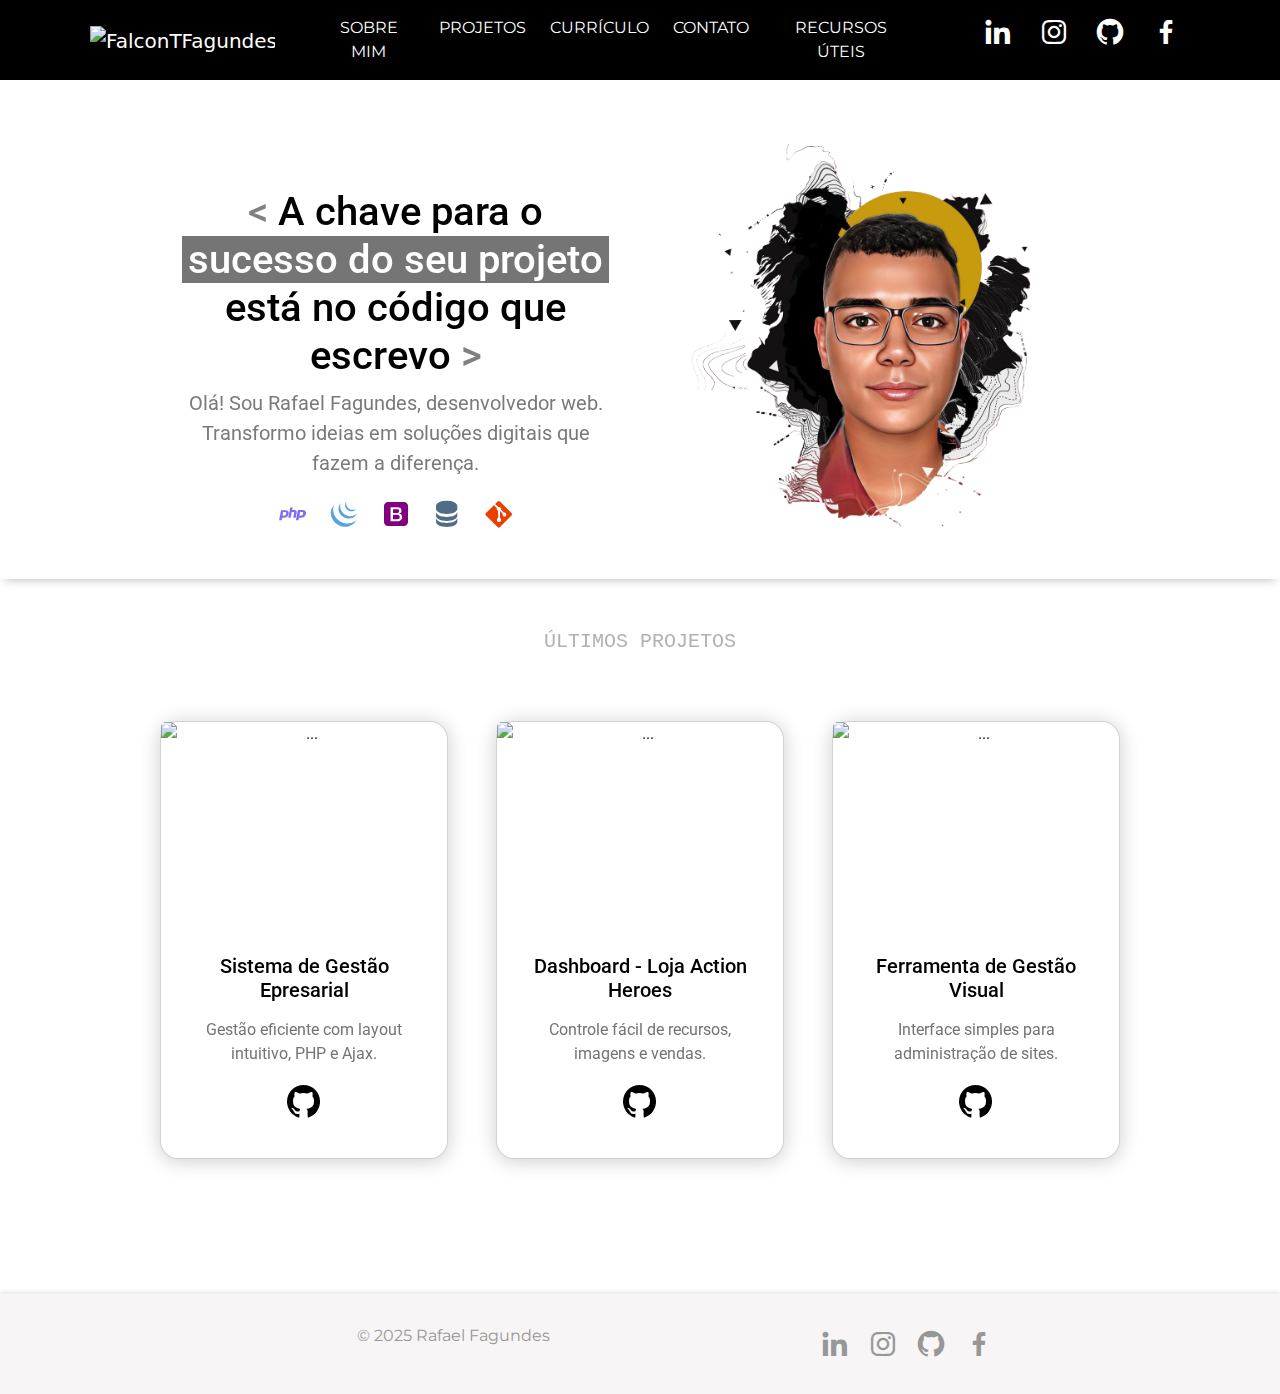
==== commit a32009a8: "trocando FORMAÇÃO por CURRICULO" ====
--- a/index.html
+++ b/index.html
@@ -50,7 +50,7 @@
               <a class="navTitles" href="pages/projetos.html" onclick="">PROJETOS</a>
             </li>
             <li class="nav-item ms-4">
-              <a class="navTitles" href="pages/formacao.html" onclick="">FORMAÇÃO</a>
+              <a class="navTitles" href="pages/curriculo.html" onclick="">CURRÍCULO</a>
             </li>
             <li class="nav-item ms-4">
               <a class="navTitles" href="pages/contato.html" onclick="">CONTATO</a>
--- a/assets/css/style.css
+++ b/assets/css/style.css
@@ -1,3 +1,28 @@
+html, body {
+  overflow-x: hidden;
+  width: 100%;
+}
+
+
+body.modal-open {
+  overflow-x: hidden !important;
+  padding-right: 0 !important;
+}
+
+.modal-dialog {
+  max-width: 90%;
+  margin: auto;
+}
+
+.modal-content {
+  width: 100%;
+}
+
+.modal-body {
+  overflow-x: hidden;
+  word-wrap: break-word;
+}
+
 @keyframes fadeDescendo {
   from {
     opacity: 0;
@@ -70,6 +95,7 @@
   display: flex;
   align-items: center;
   height: 27.2rem;
+  gap: 30px;
   padding: 0 8%;
   overflow: hidden;
   margin-top: 4rem;
@@ -99,6 +125,7 @@
   margin-right: 1%;
   color: rgb(122, 122, 122);
   font-family: 'Roboto', sans-serif;
+
 }
 
 .hero-text h1 {
@@ -151,10 +178,12 @@
 }
 
 .card-img-top {
-  height: 30vh;
-  width: auto;
-  object-fit: contain;
-}
+  width: 100%;
+  height: 200px;
+  object-fit: cover;
+
+}
+
 
 .projetosRecentes {
   font-family: 'Roboto', sans-serif;
@@ -197,7 +226,8 @@
 }
 
 #textoRecursos {
-  text-align: right;
+  text-align: justify;
+  gap: 30px;
   font-family: 'Roboto', sans-serif;
 
 }
@@ -205,12 +235,13 @@
 #tituloRecursos {
   font-family: 'roboto', sans-serif;
   font-weight: bold;
-  text-align: right;
+  text-align: justify;
   font-size: 60px;
 }
 
 #imgRecurosUteis {
-  transform: scale(1.3);
+  transform: scale(0.6);
+
 }
 
 .linkCardRecursos {
@@ -239,7 +270,7 @@
 .cardsInit {
   color: rgb(116, 116, 116);
   padding: 2rem;
-  
+
 }
 
 
@@ -251,12 +282,12 @@
 #tituloContato {
   font-family: 'roboto', sans-serif;
   font-weight: bold;
-  text-align: left;
+  text-align: center;
   font-size: 60px;
 }
 
 #textoContato {
-  text-align: left;
+  text-align: center;
   font-family: 'Roboto', sans-serif;
 }
 
@@ -272,7 +303,7 @@
 }
 
 #textoContato i {
-  text-align: left;
+  text-align: center;
   font-size: 70px !important;
   transition: 0.3s;
 }
@@ -312,7 +343,7 @@
 }
 
 #textoAbout {
-  text-align: left;
+  text-align: justify;
   font-family: 'Roboto', sans-serif;
 }
 
@@ -351,7 +382,7 @@
 }
 
 .card-group .card {
-  margin: 3rem; 
+  margin: 3rem;
 }
 
 .cardAbout:hover {
@@ -364,7 +395,7 @@
   justify-content: left;
   margin-top: 5rem;
   padding: 2rem;
-  background-color: #f8f9fa;
+  background-color: #dbdbdb59;
   border-radius: 10px;
   box-shadow: 0 4px 8px rgba(0, 0, 0, 0.2);
 }
@@ -373,7 +404,8 @@
   max-width: 30%;
   height: auto;
   display: block;
-  margin-right: 5rem;
+  margin-right: 3rem;
+  margin-left: 3rem;
   border-radius: 8px;
   transition: transform 0.3s ease-in-out;
 }
@@ -392,16 +424,16 @@
 
 .contentContainer {
   display: flex;
-  align-items: center; 
-  gap: 2rem; 
+  align-items: center;
+  gap: 2rem;
   max-width: 90%;
 }
 
 .imgContainer img {
-  max-width: 300px; 
+  max-width: 300px;
   height: auto;
-  border-radius: 10px; 
-  box-shadow: 0 4px 8px rgba(0, 0, 0, 0.2); 
+  border-radius: 10px;
+  box-shadow: 0 4px 8px rgba(0, 0, 0, 0.2);
 }
 
 .textContainer {
@@ -412,26 +444,63 @@
   font-family: 'Roboto', sans-serif;
   font-weight: bold;
   font-size: 60px;
-  color: #000000; 
+  color: #000000;
   width: 40rem;
 }
 
 .textoConteudoAbout {
   font-family: 'Roboto', sans-serif;
+  text-align: justify;
   font-size: 18px;
   line-height: 1.6;
   color: #555;
 }
 
-canvas{
+canvas {
   margin-top: 5rem;
   margin-bottom: 5rem;
 }
 
 
+
+
 /* RESPONSIVIDADE MOBILE */
 
+@media (min-width: 1025px) {
+
+  .textoConteudoAbout {
+    display: block !important;
+  }
+
+  .btnVerMais {
+    display: none !important;
+  }
+}
+
+
 @media (max-width: 1024px) {
+
+  /* btn modal mobile - page sobre mim */
+  .textoConteudoAbout {
+    display: none !important;
+  }
+
+  .btnVerMais {
+    display: block !important;
+    margin-top: 10px;
+    margin: 20px auto;
+  }
+
+
+  .hero-section {
+    height: 50rem !important;
+    font-size: 20px !important;
+  }
+
+
+
+
+
 
   nav img {
     height: 60px !important;
@@ -487,7 +556,116 @@
   }
 
 
-}
+  #tituloContato {
+    font-size: 30px !important;
+    text-align: center;
+
+  }
+
+
+  #textoContato i {
+    font-size: 5rem !important;
+    justify-content: center !important;
+
+  }
+
+  #containerRecursos {
+    flex-wrap: nowrap !important;
+
+  }
+
+  #imgRecurosUteis {
+    transform: scale(1) !important;
+
+  }
+
+  #textoRecursos {
+    font-size: 13px !important;
+
+  }
+
+  #tituloRecursos {
+    width: 11rem;
+  }
+
+
+
+  #textoAbout {
+    font-size: 13px !important;
+  }
+
+
+  .rafaelAbout {
+    box-shadow: 1px 1px 5px black;
+  }
+
+  #aboutImg {
+    transform: scale(1.1) !important;
+  }
+
+  .imgConteudoAbout {
+    display: flex !important;
+    flex-direction: column !important;
+    align-items: center !important;
+    text-align: center !important;
+    padding: 1rem !important;
+  }
+
+  .imgConteudoAbout img {
+    margin-left: 0;
+    margin-right: 0;
+    max-width: 100%;
+  }
+
+  .contentContainer {
+    display: flex !important;
+    flex-direction: column !important;
+    justify-content: center !important;
+    align-items: center !important;
+    width: 100% !important;
+    box-sizing: border-box !important;
+  }
+
+  .imgContainer {
+    width: 100% !important;
+    max-width: 100% !important;
+    overflow: hidden !important;
+  }
+
+  .imgContainer img {
+    width: 100% !important;
+    height: auto !important;
+    max-width: 100% !important;
+    transform: scale(0.8) !important;
+  }
+
+  .titleConteudoAbout {
+    font-size: 1.6rem !important;
+    margin-bottom: 1rem !important;
+    word-wrap: break-word !important;
+    padding: 0 10px !important;
+    text-align: center !important;
+    max-width: 100% !important;
+  }
+
+  .textoConteudoAbout {
+    font-size: 20px !important;
+    line-height: 1.6 !important;
+    max-width: 100% !important;
+    padding: 0 1rem !important;
+    text-align: justify !important;
+    width: 300px !important;
+    box-sizing: border-box !important;
+  }
+
+  .contentContainer .textContainer {
+    order: 3 !important;
+    width: 90% !important;
+  }
+
+
+}
+
 
 @media (max-width: 1366) {
   .footer-contet {
@@ -500,4 +678,5 @@
 
 
 
+
 }